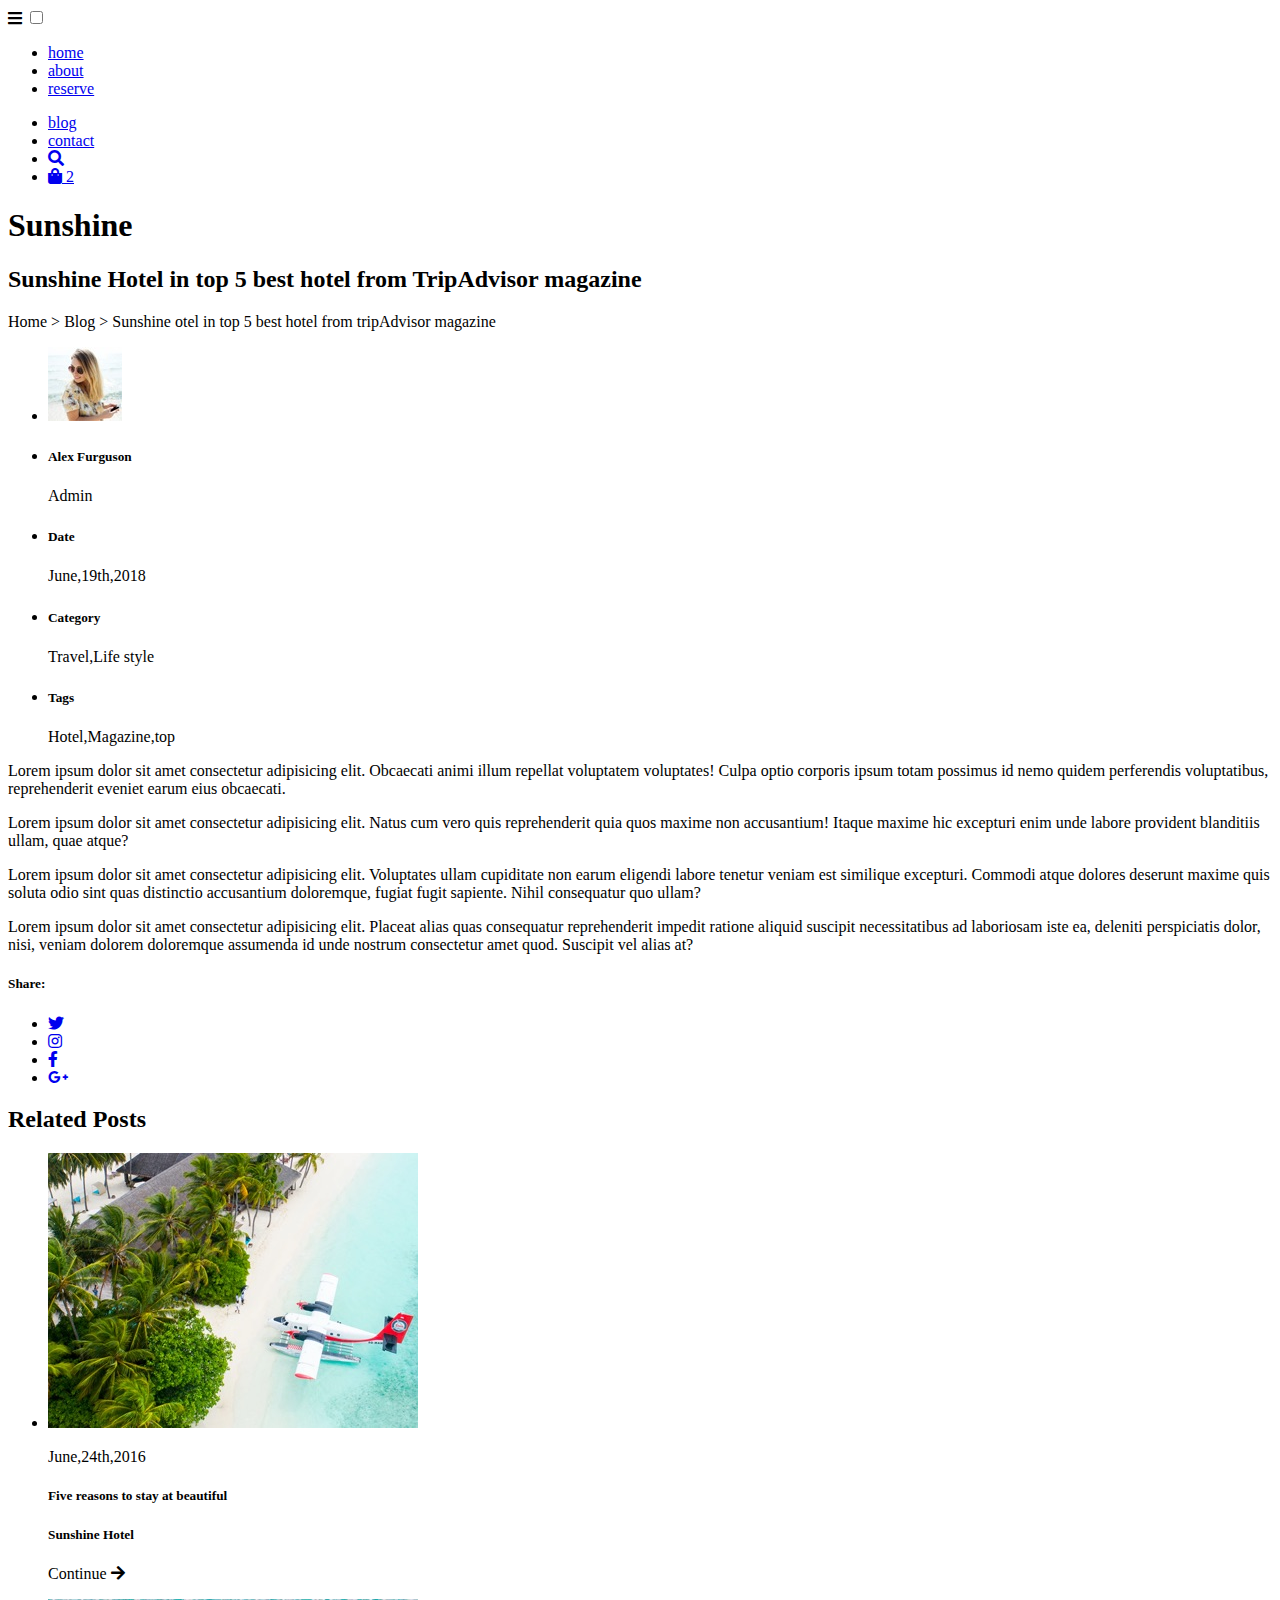
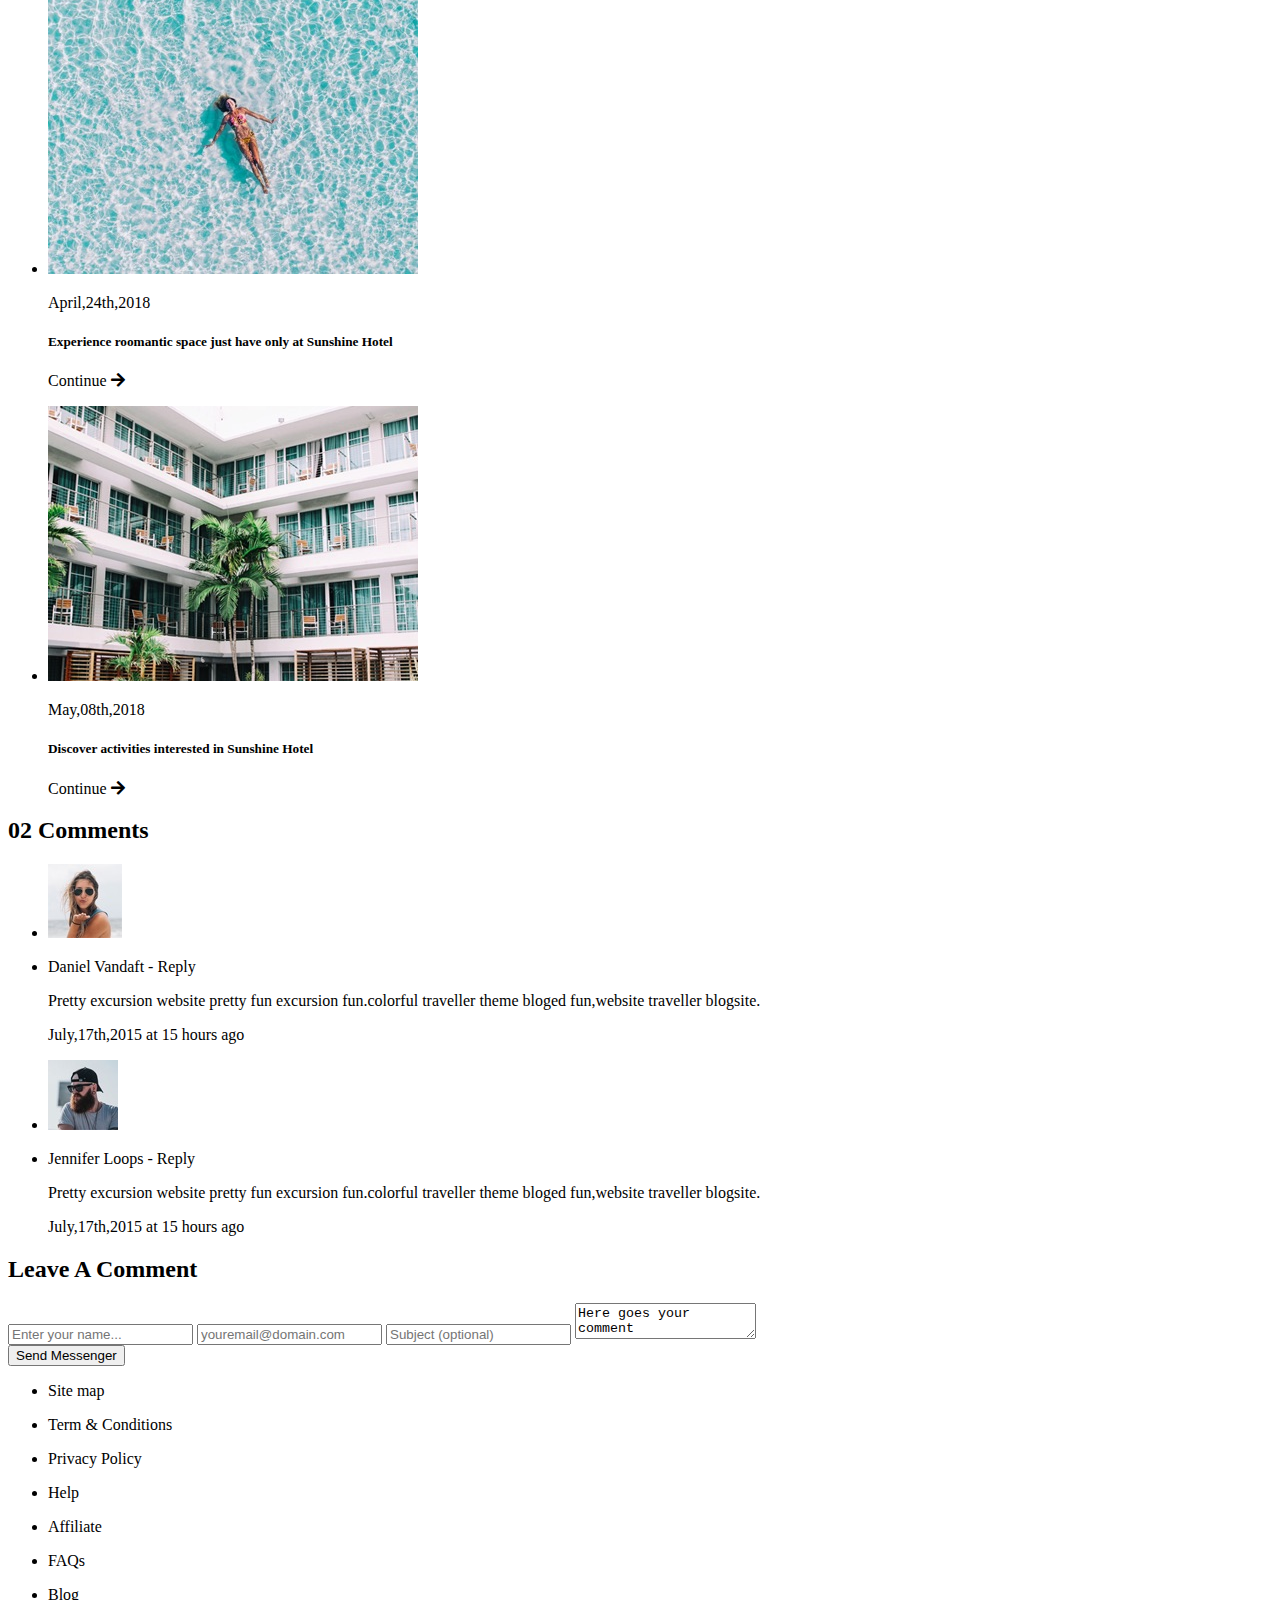
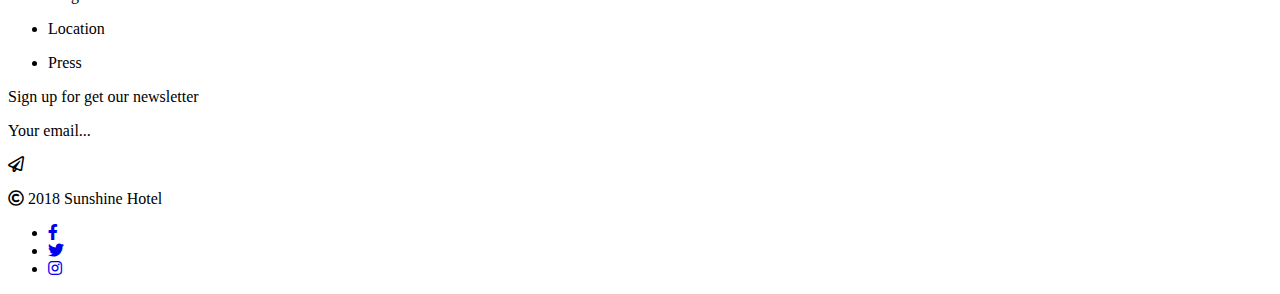
==== blog.html @ e08e2959 "finall" ====
<!DOCTYPE html>
<html lang="en">
<head>
    <meta charset="UTF-8">
    <meta name="viewport" content="width=device-width, initial-scale=1.0">
    <link rel="stylesheet" href="styles/sass/style.scss">
    <link rel="stylesheet" href="fonts/css/all.css"/> 
    <link href="https://fonts.googleapis.com/css?family=Playfair+Display:400,400i,700|Poppins:400,600&display=swap" rel="stylesheet"> 
    <title>sunshineBlog</title>
</head>
<body>
    <main>
        <nav >
            <label for="toggle"><i class="fa fa-bars"></i></label>
            <input type="checkbox" id="toggle" name="toggle">
            <div class="wrapper navContainer">
            <ul  class="navContainer1">
                <li class="homeNav"><a href="index.html">home</a></li>
                <li><a href="#about">about</a></li>
                <li><a href="#">reserve</a></li>
            </ul>
            <ul  class="navContainer2">
                <li><a href="#blog">blog</a></li>
                <li><a href="contact.html">contact</a></li>
                <li><a href="#"><i class="fas fa-search"></i></a></li>
                <li><a href="#">
                    <i class="fas fa-shopping-bag"></i>
                    <span>2</span>
                </a></li>
            </ul>
            </div>
        </nav>
        <h1>Sunshine</h1>
        <header class="blogPageHeader header" id="blog">
        </header>
        <section class="blogBody">
            <div class="comment">
                <h2>
                    Sunshine Hotel in top 5 best hotel from TripAdvisor magazine
                </h2>
                 <p>Home > Blog > <span> Sunshine otel in top 5 best hotel from tripAdvisor magazine</span></p> 
                   <div class="alexComment"> 
                       <ul class="alex">
                            <li class="alexImg"> <img src="assets/blog-2.jpeg" alt="photo of the admin Alex"></li>
                            <li >
                                <h5>Alex Furguson</h5>
                                <p>Admin</p>
                            </li>
                        </ul>
                        <ul class="alexContainer">
                            <li>
                                <h5>Date</h5>
                                <p>June,19th,2018</p>
                            </li>
                            <li>
                                <h5>Category</h5>
                                <p>Travel,Life style</p>
                            </li>
                            <li>
                                <h5>Tags</h5>
                                <p>Hotel,Magazine,top</p>
                            </li>
                        </ul>
                    </div>
                    <div class="commentText">
                        <p class="commentTextBlack">Lorem ipsum dolor sit amet consectetur adipisicing elit. Obcaecati animi illum repellat voluptatem voluptates! Culpa optio corporis ipsum totam possimus id nemo quidem perferendis voluptatibus, reprehenderit eveniet earum eius obcaecati.</p>
                        <p>Lorem ipsum dolor sit amet consectetur adipisicing elit. Natus cum vero quis reprehenderit quia quos maxime non accusantium! Itaque maxime hic excepturi enim unde labore provident blanditiis ullam, quae atque?</p>
                        <p>Lorem ipsum dolor sit amet consectetur adipisicing elit. Voluptates ullam cupiditate non earum eligendi labore tenetur veniam est similique excepturi. Commodi atque dolores deserunt maxime quis soluta odio sint quas distinctio accusantium doloremque, fugiat fugit sapiente. Nihil consequatur quo ullam?</p>
                        <p>Lorem ipsum dolor sit amet consectetur adipisicing elit. Placeat alias quas consequatur reprehenderit impedit ratione aliquid suscipit necessitatibus ad laboriosam iste ea, deleniti perspiciatis dolor, nisi, veniam dolorem doloremque assumenda id unde nostrum consectetur amet quod. Suscipit vel alias at?</p>
                    </div>
                    <div class="share">
                        <h5 > Share: </h5>
                        <p> 
                            <ul class="shareItem">
                                <li class="tweet"><a href="http://twitter.com"><i class="fab fa-twitter"></i></a></li>
                                <li><a href="http://instagram.com"><i class="fab fa-instagram"></i></a></li>
                                <li><a href="http://facebook.com"><i class="fab fa-facebook-f"></i></a></li>
                                <li><a href="http://google.com"><i class="fab fa-google-plus-g"></i></a></li>
                            </ul>
                        </p>
                    </div>
                    <div class="relatedPosts">
                        <h2>Related Posts</h2>
                        <ul class="relatedImg">
                            <li class="borderBottom">
                                <img src="assets/blog-3.jpeg" alt="airplane on the beach"> 
                                <p>June,24th,2016</p>
                                <h5><span>Five reasons to stay at beautiful </span> </h5>
                                <h5> <span> Sunshine Hotel</span> </h5> 
                                <p>Continue <i class="fas fa-arrow-right"></i></p>
                            </li>
                            <li>
                                <img src="assets/blog-4.jpeg" alt="girl swimming in the sea">
                                <p>April,24th,2018</p>
                                <h5>Experience roomantic space just have only at Sunshine Hotel</h5> 
                                <p>Continue <i class="fas fa-arrow-right"></i></p>
                            </li>
                            <li>
                                <img src="assets/blog-5.jpeg" alt="rooms of the hotel close to the beach"> 
                                <p>May,08th,2018</p>
                                <h5>Discover activities interested in Sunshine Hotel</h5>
                                <p>Continue <i class="fas fa-arrow-right"></i></p>
                            </li>
                        </ul>
                    </div>
                    <div class="comments02">
                        <h2>02 Comments</h2>
                        <ul class="daniel">
                            <li class="danielImg">
                                <img src="assets/blog-6.jpeg" alt="photo of user Daniel"> 
                            </li>
                            <li class="danielText">
                                <p>Daniel Vandaft - <span>Reply</span></p>
                                <p>Pretty excursion website pretty fun excursion fun.colorful traveller theme bloged fun,website  traveller blogsite. </p>
                                <p>July,17th,2015 at 15 hours ago</p>
                            </li>
                            <li class="danielImg">
                                <img src="assets/blog-7.jpeg" alt="photo of user Jennifer">
                            </li>
                            <li class="danielText">
                                <p>Jennifer Loops - <span>Reply</span></p>
                                <p>Pretty excursion website pretty fun excursion fun.colorful traveller theme bloged fun,website  traveller blogsite. </p>
                                <p>July,17th,2015 at 15 hours ago</p>

                            </li>
                        </ul>
                    </div>
                    <div class="leaveComment">
                        <h2>Leave A Comment</h2>
                        <form action="#" method="#" class="myForm" name="Name">
                            <input type="text" id="yourName" placeholder="Enter your name...">
                            <input type="email" id="yourEmail" placeholder="youremail@domain.com">
                            <input type="text" id="yourName" placeholder="Subject (optional)">
                            <textarea name="message" id="message" >Here goes your comment</textarea>
                            <div><button>Send Messenger</button></div>
                        </form>
                    </div>

            </div>
        </section>
    </main>
    <footer>
        <div class="wrapper footer">
            <ul class="footerIcon">
                <li> <p>Site map</p> </li>
                <li class="term"> <p>Term & Conditions</p> </li>
                <li> <p>Privacy Policy</p> </li>
                <li> <p>Help</p> </li>
                <li> <p>Affiliate</p>  </li>
            </ul>    
            <ul class="footerIcon">
                <li> <p>FAQs</p> </li>
                <li> <p>Blog</p> </li>
                <li> <p>Location</p> </li>
                <li> <p>Press</p> </li>
            </ul>
        <div class="footerIcon1">
        <p>Sign up for get our newsletter</p>
        <p class="footerEmail">Your email... </p>
        <i class="far fa-paper-plane plane"></i>
       
        </div>
    </div>
        
        <div class="wrapper">
        <div class="copyright">
        <p class="copyrightItem"><i class="far fa-copyright "></i> 2018 Sunshine Hotel</p>   
        <ul class="copyrightIcon copyrightItem1">
            <li><a href="http://facebook.com"><i class="fab fa-facebook-f"></i></a></li>
            <li><a href="http://twitter.com"><i class="fab fa-twitter"></i></a></li>
            <li><a href="http://instagram.com"><i class="fab fa-instagram"></i></a></li>
        </ul> 
        </div>
     
        </div>
    </footer>
    
</body>
</html>
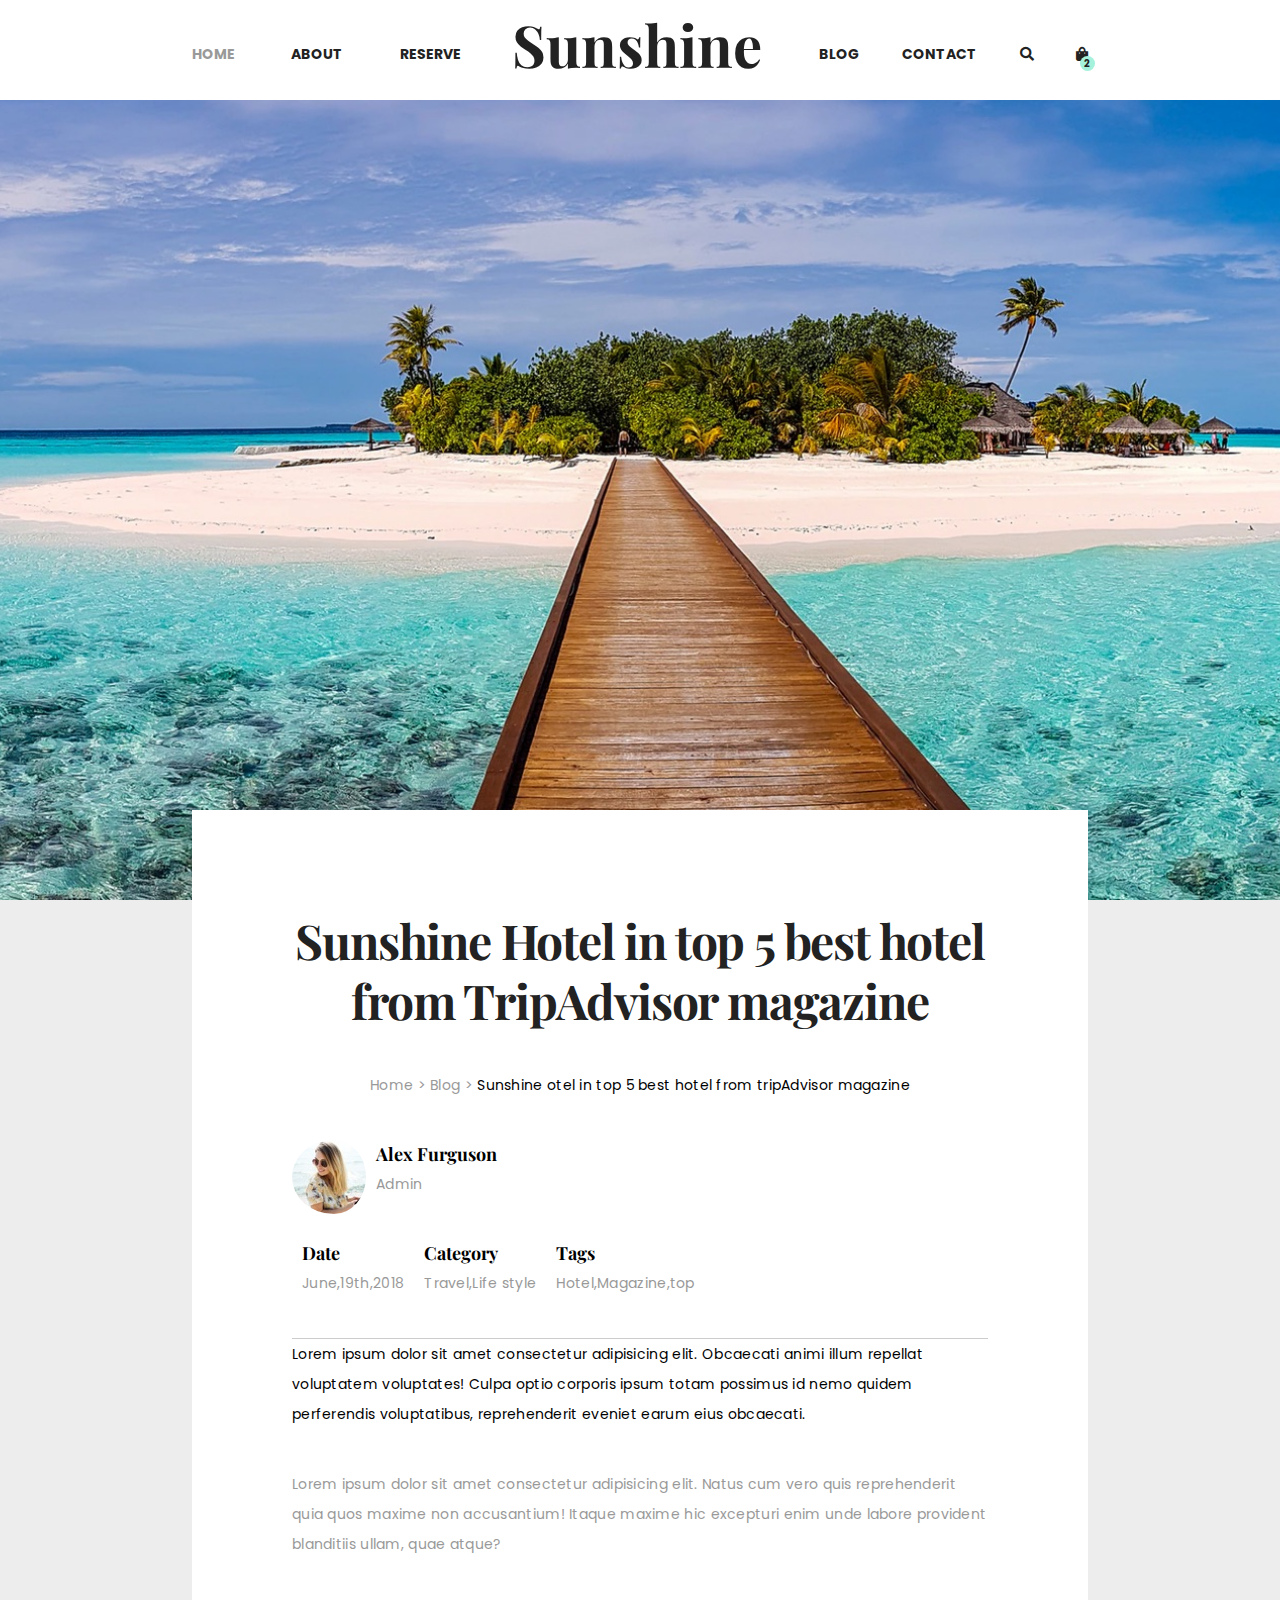
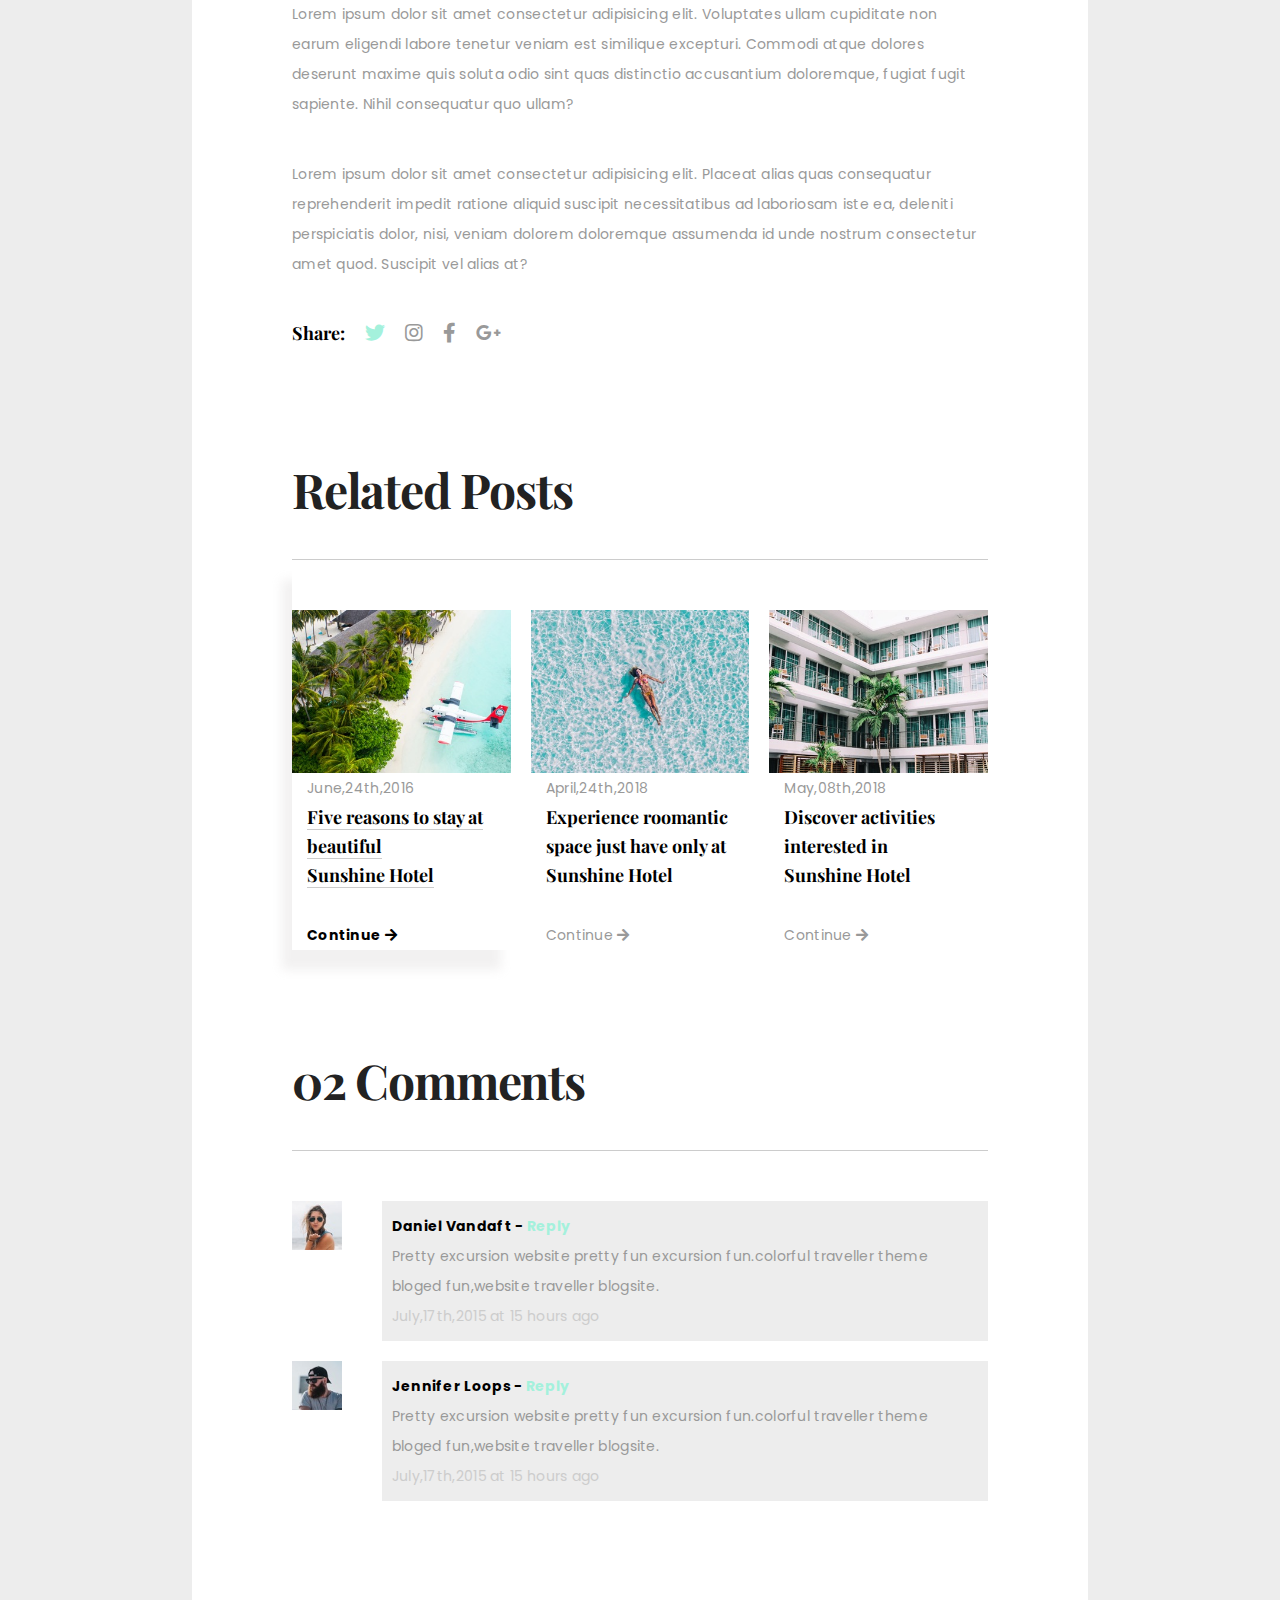
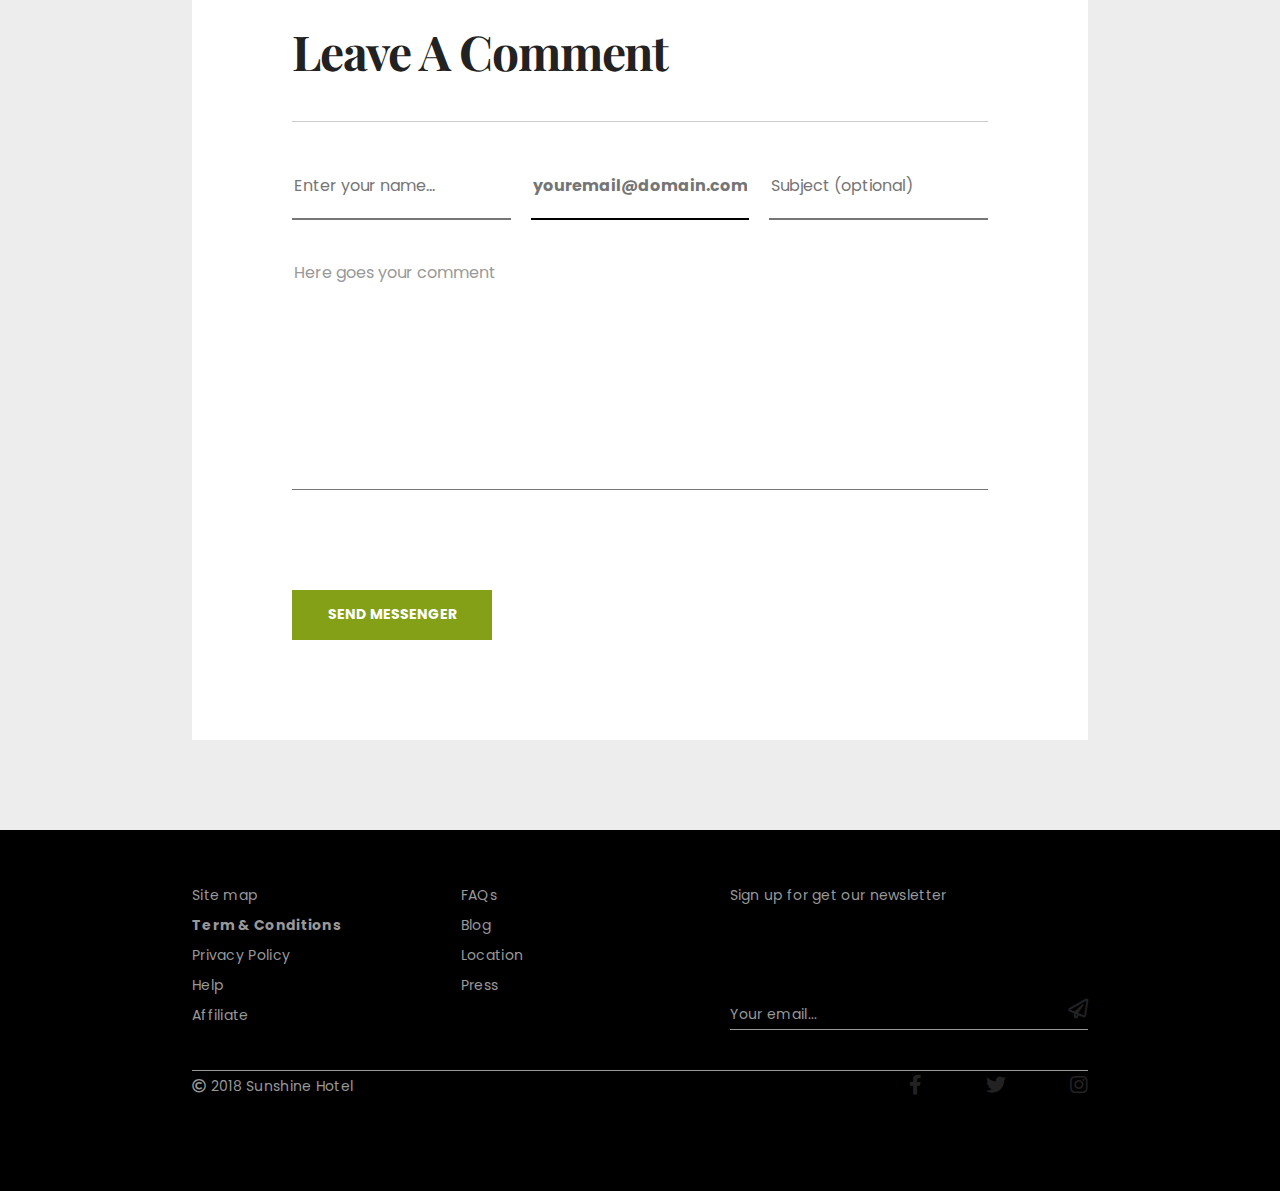
==== commit 560ee0f7: "css changes" ====
--- a/blog.html
+++ b/blog.html
@@ -3,7 +3,7 @@
 <head>
     <meta charset="UTF-8">
     <meta name="viewport" content="width=device-width, initial-scale=1.0">
-    <link rel="stylesheet" href="styles/sass/style.scss">
+    <link rel="stylesheet" href="styles/sass/style.css">
     <link rel="stylesheet" href="fonts/css/all.css"/> 
     <link href="https://fonts.googleapis.com/css?family=Playfair+Display:400,400i,700|Poppins:400,600&display=swap" rel="stylesheet"> 
     <title>sunshineBlog</title>
--- a/styles/sass/style.css
+++ b/styles/sass/style.css
@@ -0,0 +1,1261 @@
+a, abbr, acronym, address, applet, article, aside, audio, b, big, blockquote, body, canvas, caption, center, cite, code, dd, del, details, dfn, div, dl, dt, em, embed, fieldset, figcaption, figure, footer, form, h1, h2, h3, h4, h5, h6, header, hgroup, html, i, iframe, img, ins, kbd, label, legend, li, mark, menu, nav, object, ol, output, p, pre, q, ruby, s, samp, section, small, span, strike, strong, sub, summary, sup, table, tbody, td, tfoot, th, thead, time, tr, tt, u, ul, var, video {
+  margin: 0;
+  padding: 0;
+  border: 0;
+  font-size: 100%;
+  font: inherit;
+  vertical-align: baseline;
+}
+
+article, aside, details, figcaption, figure, footer, header, hgroup, menu, nav, section {
+  display: block;
+}
+
+body {
+  line-height: 1;
+}
+
+ol, ul {
+  list-style: none;
+}
+
+blockquote, q {
+  quotes: none;
+}
+
+blockquote:after, blockquote:before, q:after, q:before {
+  content: '';
+  content: none;
+}
+
+table {
+  border-collapse: collapse;
+  border-spacing: 0;
+}
+
+input[type=search]::-webkit-search-cancel-button, input[type=search]::-webkit-search-decoration, input[type=search]::-webkit-search-results-button, input[type=search]::-webkit-search-results-decoration {
+  -webkit-appearance: none;
+  -moz-appearance: none;
+}
+
+input[type=search] {
+  -webkit-appearance: none;
+  -moz-appearance: none;
+  -webkit-box-sizing: content-box;
+  box-sizing: content-box;
+}
+
+textarea {
+  overflow: auto;
+  vertical-align: top;
+  resize: vertical;
+}
+
+audio, canvas, video {
+  display: inline-block;
+  max-width: 100%;
+}
+
+audio:not([controls]) {
+  display: none;
+  height: 0;
+}
+
+[hidden] {
+  display: none;
+}
+
+html {
+  font-size: 100%;
+  -webkit-text-size-adjust: 100%;
+  -ms-text-size-adjust: 100%;
+}
+
+a:focus {
+  outline: thin dotted;
+}
+
+a:active, a:hover {
+  outline: 0;
+}
+
+img {
+  border: 0;
+  -ms-interpolation-mode: bicubic;
+}
+
+figure {
+  margin: 0;
+}
+
+form {
+  margin: 0;
+}
+
+fieldset {
+  border: 1px solid silver;
+  margin: 0 2px;
+  padding: .35em .625em .75em;
+}
+
+legend {
+  border: 0;
+  padding: 0;
+  white-space: normal;
+}
+
+button, input, select, textarea {
+  font-size: 100%;
+  margin: 0;
+  vertical-align: baseline;
+}
+
+button, input {
+  line-height: normal;
+}
+
+button, select {
+  text-transform: none;
+}
+
+button, html input[type=button], input[type=reset], input[type=submit] {
+  -webkit-appearance: button;
+  cursor: pointer;
+}
+
+button[disabled], html input[disabled] {
+  cursor: default;
+}
+
+input[type=checkbox], input[type=radio] {
+  -webkit-box-sizing: border-box;
+          box-sizing: border-box;
+  padding: 0;
+}
+
+input[type=search] {
+  -webkit-appearance: textfield;
+  -webkit-box-sizing: content-box;
+  box-sizing: content-box;
+}
+
+input[type=search]::-webkit-search-cancel-button, input[type=search]::-webkit-search-decoration {
+  -webkit-appearance: none;
+}
+
+button::-moz-focus-inner, input::-moz-focus-inner {
+  border: 0;
+  padding: 0;
+}
+
+textarea {
+  overflow: auto;
+  vertical-align: top;
+}
+
+table {
+  border-collapse: collapse;
+  border-spacing: 0;
+}
+
+button, html, input, select, textarea {
+  color: #222;
+}
+
+::-moz-selection {
+  background: #b3d4fc;
+  text-shadow: none;
+}
+
+::selection {
+  background: #b3d4fc;
+  text-shadow: none;
+}
+
+img {
+  vertical-align: middle;
+}
+
+fieldset {
+  border: 0;
+  margin: 0;
+  padding: 0;
+}
+
+textarea {
+  resize: vertical;
+}
+
+.chromeframe {
+  margin: .2em 0;
+  background: #ccc;
+  color: #000;
+  padding: .2em 0;
+}
+
+.clearfix:after {
+  visibility: hidden;
+  display: block;
+  font-size: 0;
+  content: '';
+  clear: both;
+  height: 0;
+}
+
+* {
+  -webkit-box-sizing: border-box;
+  box-sizing: border-box;
+}
+
+.visuallyHidden:not(:focus):not(:active) {
+  position: absolute;
+  width: 1px;
+  height: 1px;
+  margin: -1px;
+  border: 0;
+  padding: 0;
+  white-space: nowrap;
+  -webkit-clip-path: inset(100%);
+          clip-path: inset(100%);
+  clip: rect(0 0 0);
+  overflow: hidden;
+}
+
+.skip-link {
+  position: absolute;
+  left: -1000px;
+  top: 5px;
+  z-index: 999;
+  background: white;
+  color: black;
+}
+
+.skip-link:focus {
+  left: 0;
+}
+
+html {
+  font-size: 62.5%;
+}
+
+body {
+  font-family: 'Poppins';
+  font-size: 2rem;
+  line-height: 2.9rem;
+  -webkit-font-smoothing: antialiased;
+  -moz-osx-font-smoothing: grayscale;
+}
+
+.wrapper {
+  width: 70%;
+  max-width: 1200px;
+  margin: 0 auto;
+}
+
+body,
+ul,
+li,
+h1,
+h2,
+h3,
+p {
+  margin: 0;
+  padding: 0;
+}
+
+ul {
+  list-style: none;
+}
+
+a {
+  color: inherit;
+  text-decoration: none;
+}
+
+img {
+  width: 100%;
+  height: auto;
+  display: block;
+}
+
+nav {
+  padding: 40px 0;
+  height: calc(20vh - 80px);
+  position: fixed;
+  top: 0;
+  width: 100%;
+  z-index: 10;
+  background-color: white;
+}
+
+.navContainer {
+  display: -webkit-box;
+  display: -ms-flexbox;
+  display: flex;
+  -webkit-box-pack: justify;
+      -ms-flex-pack: justify;
+          justify-content: space-between;
+}
+
+.homeNav {
+  color: #999999;
+}
+
+nav .fa {
+  position: absolute;
+  top: 40px;
+  right: 40px;
+  font-size: 30px;
+  display: none;
+}
+
+input[type="checkbox"] {
+  display: none;
+}
+
+.navContainer1,
+.navContainer2 {
+  display: -webkit-box;
+  display: -ms-flexbox;
+  display: flex;
+  -webkit-box-pack: justify;
+      -ms-flex-pack: justify;
+          justify-content: space-between;
+  width: 30%;
+  text-transform: uppercase;
+  font-size: 14px;
+  font-family: 'Poppins';
+  font-weight: bold;
+}
+
+.navContainer1 a:hover,
+.navContainer2 a:hover {
+  color: #A4F1DC;
+}
+
+h1 {
+  font-family: 'Playfair Display';
+  font-size: 58px;
+  font-weight: bold;
+  position: absolute;
+  left: 40%;
+  top: 30px;
+  z-index: 20;
+}
+
+.header,
+.contactPageBackground {
+  height: 100vh;
+  background-size: cover;
+  background-repeat: no-repeat;
+  width: 100%;
+  background-position: center;
+}
+
+.homePageHeader {
+  background-image: url(../../assets/home-1.jpeg);
+}
+
+.blogPageHeader {
+  background-image: url(../../assets/blog-1.jpeg);
+}
+
+.contactPageHeader {
+  background-image: url(../../assets/contact-1.jpeg);
+  margin-bottom: 100px;
+}
+
+.navContainer2 {
+  position: relative;
+}
+
+.navContainer2 span {
+  display: -webkit-box;
+  display: -ms-flexbox;
+  display: flex;
+  -webkit-box-pack: center;
+      -ms-flex-pack: center;
+          justify-content: center;
+  -webkit-box-align: center;
+      -ms-flex-align: center;
+          align-items: center;
+  position: absolute;
+  bottom: -2px;
+  right: -7px;
+  width: 15px;
+  height: 15px;
+  background-color: #A4F1DC;
+  border-radius: 50%;
+  font-size: 10px;
+}
+
+h3 {
+  text-align: center;
+  color: #999999;
+  font-size: 16px;
+  letter-spacing: 8px;
+  text-transform: uppercase;
+  font-weight: 600;
+  padding-bottom: 60px;
+}
+
+.about {
+  background-color: #EDEDED;
+  padding: 100px 0;
+  /* height:100vh; */
+}
+
+.aboutContainer {
+  display: -webkit-box;
+  display: -ms-flexbox;
+  display: flex;
+  -ms-flex-wrap: wrap;
+      flex-wrap: wrap;
+  width: 100%;
+}
+
+.aboutItem {
+  width: 50%;
+}
+
+.aboutText {
+  width: 50%;
+}
+
+.aboutImg {
+  width: 60%;
+  margin-left: 30%;
+  border: 10px solid white;
+  position: relative;
+}
+
+.textPng {
+  position: absolute;
+  bottom: -30%;
+  left: -45%;
+  width: 70%;
+}
+
+h2 {
+  font-family: 'Playfair Display';
+  font-weight: bold;
+  line-height: 60px;
+  font-size: 4.8rem;
+  letter-spacing: -1.2px;
+}
+
+p {
+  color: #999999;
+  font-size: 14px;
+  line-height: 30px;
+  letter-spacing: 0.3px;
+}
+
+.aboutText p span,
+.blogContainer p span {
+  color: black;
+  font-weight: bold;
+}
+
+.reserve {
+  display: -webkit-box;
+  display: -ms-flexbox;
+  display: flex;
+  /* height:100vh; */
+}
+
+.reserveContainer {
+  width: 70%;
+  padding: 50px 0 50px 100px;
+}
+
+.reserveContainer ul {
+  display: -webkit-box;
+  display: -ms-flexbox;
+  display: flex;
+  -ms-flex-wrap: wrap;
+      flex-wrap: wrap;
+}
+
+.reserveContainer ul li {
+  width: 50%;
+  display: -webkit-box;
+  display: -ms-flexbox;
+  display: flex;
+  padding-bottom: 10px;
+}
+
+.reserveText h4 {
+  margin-top: 0;
+}
+
+.reserveImg {
+  width: 30%;
+  background-image: url(../../assets/home-3.jpeg);
+  background-size: cover;
+  height: 100vh;
+}
+
+/* .reserveImg img{
+    position: absolute;
+    right:0;
+    width:30%;
+    height:100vh;
+
+} */
+.reserveContainer i {
+  padding-right: 10px;
+  font-size: 20px;
+}
+
+h4 {
+  font-size: 16px;
+  text-transform: uppercase;
+  font-weight: 600;
+}
+
+.blog {
+  background-image: url(../../assets/pattern.png);
+  padding-top: 100px;
+  text-align: center;
+}
+
+.blogContainer {
+  background-color: white;
+  padding: 0 80px;
+}
+
+.blogContainer h3 {
+  padding: 50px 0 30px 0;
+}
+
+blockquote {
+  font-family: 'Playfair Display';
+  font-size: 24px;
+  line-height: 36px;
+  font-style: italic;
+  padding-top: 40px;
+  position: relative;
+}
+
+.star {
+  color: #F6AB09;
+  padding: 20px 0;
+}
+
+.blogText {
+  color: #999999;
+  font-size: 14px;
+  line-height: 30px;
+  letter-spacing: 0.3px;
+}
+
+.galleryContainer {
+  display: -webkit-box;
+  display: -ms-flexbox;
+  display: flex;
+  -ms-flex-wrap: wrap;
+      flex-wrap: wrap;
+  -webkit-box-pack: justify;
+      -ms-flex-pack: justify;
+          justify-content: space-between;
+  padding-top: 40px;
+}
+
+.galleryContainer li {
+  width: calc((100% - 40px)/3);
+  padding-bottom: 20px;
+}
+
+.gallery {
+  padding: 100px 0;
+}
+
+.gallery h3 {
+  padding-bottom: 0;
+}
+
+.contact {
+  display: -webkit-box;
+  display: -ms-flexbox;
+  display: flex;
+  /* height:100vh; */
+}
+
+.contactContainer {
+  width: 60%;
+  background-image: url(../../assets/home-10.jpeg);
+  background-size: cover;
+  /* height: 100vh; */
+}
+
+.contactItem {
+  width: 40%;
+}
+
+.contact h3 {
+  text-align: left;
+  padding: 100px 0 20px 0;
+}
+
+.contact h4 span {
+  color: #999999;
+  font-size: 16px;
+  line-height: 30px;
+  letter-spacing: 0.3px;
+  text-transform: none;
+}
+
+.contact h4 {
+  padding-top: 100px;
+  font-family: 'Playfair Display';
+  text-transform: none;
+}
+
+.email span {
+  color: black;
+  font-weight: bold;
+  font-family: 'Playfair Display';
+}
+
+.email {
+  padding-bottom: 50px;
+}
+
+.phone {
+  font-size: 30px;
+  font-family: 'Playfair Display';
+  color: black;
+  font-weight: bold;
+  padding-bottom: 20px;
+}
+
+footer {
+  background-color: black;
+  /* height:50vh; */
+  padding: 50px 0;
+}
+
+.footer {
+  display: -webkit-box;
+  display: -ms-flexbox;
+  display: flex;
+  -ms-flex-wrap: wrap;
+      flex-wrap: wrap;
+}
+
+.footerIcon {
+  width: 30%;
+}
+
+.footerIcon1 {
+  width: 40%;
+  height: 150px;
+  border-bottom: 1px solid #999999;
+  position: relative;
+}
+
+.term {
+  font-weight: bold;
+  color: #CCCCCC;
+}
+
+.footerEmail {
+  position: absolute;
+  bottom: 0;
+  left: 0;
+}
+
+.plane {
+  position: absolute;
+  bottom: 10px;
+  right: 0;
+}
+
+.copyright {
+  width: 100%;
+  margin: 40px 0;
+  border-top: 1px solid #999999;
+  display: -webkit-box;
+  display: -ms-flexbox;
+  display: flex;
+}
+
+.copyrightIcon {
+  display: -webkit-box;
+  display: -ms-flexbox;
+  display: flex;
+  -webkit-box-pack: justify;
+      -ms-flex-pack: justify;
+          justify-content: space-between;
+}
+
+.copyrightItem {
+  width: 80%;
+}
+
+.copyrightItem1 {
+  width: 20%;
+}
+
+.copyrightItem1 a:hover {
+  color: white;
+}
+
+.blogBody {
+  background-color: #EDEDED;
+}
+
+.comment {
+  width: 70%;
+  background-color: white;
+  margin: auto;
+  padding: 100px;
+  -webkit-transform: translate(0, -10vh);
+          transform: translate(0, -10vh);
+}
+
+.comment h2,
+.comment p {
+  text-align: center;
+  padding-bottom: 40px;
+}
+
+.comment p span {
+  color: black;
+}
+
+.alexComment {
+  display: -webkit-box;
+  display: -ms-flexbox;
+  display: flex;
+  border-bottom: 1px solid #CCCCCC;
+  -ms-flex-wrap: wrap;
+      flex-wrap: wrap;
+}
+
+.alex {
+  width: 50%;
+  display: -webkit-box;
+  display: -ms-flexbox;
+  display: flex;
+}
+
+.alexContainer {
+  display: -webkit-box;
+  display: -ms-flexbox;
+  display: flex;
+  -ms-flex-wrap: wrap;
+      flex-wrap: wrap;
+}
+
+.alexContainer li {
+  padding: 0 10px;
+}
+
+.alex img {
+  border-radius: 50%;
+  padding-right: 10px;
+}
+
+.alex p {
+  text-align: left;
+}
+
+.comment h5 {
+  color: black;
+  font-size: 18px;
+  font-family: 'Playfair Display';
+  font-weight: bold;
+  margin: 0;
+  padding-right: 20px;
+}
+
+.commentText p {
+  text-align: left;
+}
+
+.commentText .commentTextBlack {
+  color: black;
+}
+
+.share,
+.shareItem {
+  display: -webkit-box;
+  display: -ms-flexbox;
+  display: flex;
+}
+
+.shareItem i {
+  padding-right: 20px;
+}
+
+.shareItem i:hover {
+  color: black;
+}
+
+.tweet {
+  color: #A4F1DC;
+}
+
+.shareItem {
+  color: #999999;
+}
+
+.relatedPosts h2 {
+  text-align: left;
+  border-bottom: 1px solid #CCCCCC;
+  padding-top: 100px;
+}
+
+.relatedImg {
+  display: -webkit-box;
+  display: -ms-flexbox;
+  display: flex;
+  -ms-flex-wrap: wrap;
+      flex-wrap: wrap;
+  -webkit-box-pack: justify;
+      -ms-flex-pack: justify;
+          justify-content: space-between;
+}
+
+.relatedPosts li {
+  width: calc((100% - 40px)/3);
+  padding-top: 50px;
+}
+
+.relatedImg p {
+  padding-bottom: 0;
+  text-align: left;
+}
+
+.borderBottom span {
+  border-bottom: 1px solid #CCCCCC;
+}
+
+.borderBottom h5 + p {
+  color: black;
+  font-weight: bold;
+}
+
+.relatedImg li h5 + p {
+  padding-top: 30px;
+  padding-left: 15px;
+}
+
+.borderBottom {
+  -webkit-box-shadow: -10px 20px 10px rgba(189, 185, 185, 0.2);
+          box-shadow: -10px 20px 10px rgba(189, 185, 185, 0.2);
+}
+
+.relatedImg img + p,
+.relatedImg h5 {
+  padding-left: 15px;
+}
+
+.relatedPosts {
+  padding-bottom: 100px;
+}
+
+.comments02 h2,
+.leaveComment h2 {
+  text-align: left;
+  border-bottom: 1px solid #CCCCCC;
+}
+
+.comments02 {
+  padding-bottom: 100px;
+}
+
+.daniel {
+  display: -webkit-box;
+  display: -ms-flexbox;
+  display: flex;
+  -ms-flex-wrap: wrap;
+      flex-wrap: wrap;
+  -webkit-box-pack: justify;
+      -ms-flex-pack: justify;
+          justify-content: space-between;
+  padding-top: 50px;
+}
+
+.daniel p {
+  padding: 0;
+  text-align: left;
+}
+
+.danielImg {
+  width: calc(10% - 20px);
+}
+
+.danielText {
+  width: calc(90% - 20px);
+  background-color: #EDEDED;
+  margin-bottom: 20px;
+  padding: 10px;
+}
+
+.danielText p span {
+  color: #A4F1DC;
+  font-weight: bold;
+}
+
+.danielText p:first-child {
+  color: black;
+  font-weight: bold;
+}
+
+.danielText p:last-child {
+  color: #CCCCCC;
+}
+
+form {
+  display: -webkit-box;
+  display: -ms-flexbox;
+  display: flex;
+  -ms-flex-wrap: wrap;
+      flex-wrap: wrap;
+  -webkit-box-pack: justify;
+      -ms-flex-pack: justify;
+          justify-content: space-between;
+  padding-top: 50px;
+}
+
+form input {
+  width: calc((100% - 40px)/3);
+  border-top-style: hidden;
+  border-right-style: hidden;
+  border-left-style: hidden;
+  padding-bottom: 20px;
+}
+
+form textarea {
+  width: 100%;
+  border-top-style: hidden;
+  border-right-style: hidden;
+  border-left-style: hidden;
+  resize: none;
+  height: 30vh;
+  padding-top: 40px;
+  color: #999999;
+  font-size: 16px;
+  font-family: 'Poppins';
+}
+
+.leaveComment input[type=text],
+.getInTouch input[type=text] {
+  color: #999999;
+  font-size: 16px;
+  font-family: 'Poppins';
+}
+
+.leaveComment input[type=email],
+.getInTouch input[type=email] {
+  font-size: 16px;
+  font-family: 'Poppins';
+  color: black;
+  border-bottom: 2px solid black;
+  font-weight: bold;
+}
+
+.leaveComment button {
+  width: 200px;
+  height: 50px;
+  background-color: #84A016;
+  border: none;
+  margin-top: 100px;
+  color: white;
+  font-size: 14px;
+  font-family: 'Poppins';
+  text-transform: uppercase;
+  font-weight: bold;
+}
+
+.getInTouch button {
+  width: 150px;
+  height: 50px;
+  border: none;
+  border-bottom: 1px solid black;
+  margin-top: 100px;
+  color: black;
+  font-size: 14px;
+  font-family: 'Poppins';
+  text-transform: uppercase;
+  font-weight: bold;
+  background-color: white;
+}
+
+.getInTouch button:hover {
+  background-color: black;
+  color: white;
+}
+
+.leaveComment button:hover {
+  background-color: black;
+}
+
+.contactPage h2 {
+  padding-bottom: 50px;
+}
+
+.contactPage h2 + p {
+  width: 50%;
+  padding-bottom: 50px;
+}
+
+.contactDetails {
+  display: -webkit-box;
+  display: -ms-flexbox;
+  display: flex;
+  -ms-flex-wrap: wrap;
+      flex-wrap: wrap;
+  -ms-flex-pack: distribute;
+      justify-content: space-around;
+}
+
+.contactDetails li {
+  width: calc((100% - 120px)/3);
+  border-right: 1px solid #999999;
+}
+
+.contactDetails li:last-child {
+  border: none;
+}
+
+.contactDetails i + p {
+  font-family: 'Playfair Display';
+  color: black;
+  font-weight: bold;
+}
+
+.getInTouch {
+  padding: 50px 0;
+}
+
+.getInTouch p {
+  padding-top: 20px;
+}
+
+.contactPageBackground {
+  background-image: url(../../assets/contact-2.jpeg);
+}
+
+@media only screen and (max-width: 1200px) {
+  nav .fa {
+    display: -webkit-box;
+    display: -ms-flexbox;
+    display: flex;
+  }
+  .navContainer {
+    height: 100%;
+    position: fixed;
+    top: 0;
+    width: calc(30% - 40px);
+    left: -30%;
+    z-index: 10;
+    background-color: #EDEDED;
+    -webkit-box-pack: start;
+        -ms-flex-pack: start;
+            justify-content: flex-start;
+    padding: 20px;
+  }
+  .navContainer,
+  .navContainer1,
+  .navContainer2 {
+    -ms-flex-wrap: wrap;
+        flex-wrap: wrap;
+    -webkit-box-orient: vertical;
+    -webkit-box-direction: normal;
+        -ms-flex-direction: column;
+            flex-direction: column;
+  }
+  input[type=checkbox]:checked + .navContainer {
+    left: 0;
+  }
+  .navContainer1 li,
+  .navContainer2 li {
+    padding-right: 20px;
+  }
+  .navContainer2 span {
+    left: 0;
+    right: 0;
+  }
+  .aboutImg {
+    width: 70%;
+    margin-left: 20%;
+  }
+  .aboutText h2 {
+    font-size: 3rem;
+    line-height: 40px;
+  }
+  .aboutText p {
+    line-height: 25px;
+    letter-spacing: 0.3px;
+  }
+  .reserveContainer i {
+    font-size: 20px;
+    padding-right: 10px;
+  }
+  .reserveContainer {
+    padding: 50px 0 50px 0;
+  }
+  .reserveContainer p {
+    line-height: 25px;
+  }
+  .phone {
+    font-size: 25px;
+  }
+  .contactDetails {
+    -webkit-box-pack: justify;
+        -ms-flex-pack: justify;
+            justify-content: space-between;
+  }
+  .contactDetails li {
+    width: calc((100% - 60px)/2);
+    padding-bottom: 20px;
+    border: none;
+  }
+}
+
+@media only screen and (max-width: 980px) {
+  .reserveContainer ul li {
+    width: 100%;
+    padding-bottom: 10px;
+  }
+  .reserveContainer p {
+    line-height: 20px;
+  }
+  blockquote {
+    font-size: 22px;
+    line-height: 30px;
+    padding-top: 30px;
+  }
+}
+
+@media only screen and (max-width: 900px) {
+  .reserve {
+    background-image: url(../../assets/home-3.jpeg);
+    background-size: cover;
+  }
+  .reserveImg {
+    display: none;
+  }
+  .reserveContainer {
+    width: 100%;
+  }
+  .reserveContainer p,
+  .reserve h4 {
+    color: white;
+  }
+  .contact h2 {
+    font-size: 3rem;
+  }
+  .contact h4 {
+    padding-top: 50px;
+  }
+  .email {
+    padding-bottom: 30px;
+  }
+  .phone {
+    font-size: 15px;
+  }
+  .galleryContainer li {
+    width: calc((100% - 20px)/2);
+    padding-bottom: 20px;
+  }
+  .alex {
+    width: 100%;
+  }
+  .alexImg {
+    padding-right: 20px;
+  }
+  .comment h2,
+  .relatedPosts h2,
+  .comments02 h2,
+  .leaveComment h2 {
+    font-size: 3.8rem;
+  }
+  .danielImg {
+    width: calc(20% - 20px);
+  }
+  .danielText {
+    width: calc(80% - 20px);
+  }
+  form input {
+    width: calc((100% - 20px)/2);
+    margin-bottom: 30px;
+  }
+  .relatedPosts li {
+    width: calc((100% - 20px)/2);
+  }
+}
+
+@media only screen and (max-width: 780px) {
+  .blogContainer h2 {
+    line-height: 40px;
+    font-size: 3rem;
+  }
+  .star {
+    padding: 10px 0;
+  }
+  .blogContainer {
+    padding: 0 50px;
+  }
+}
+
+@media only screen and (max-width: 600px) {
+  .galleryContainer li {
+    width: 100%;
+  }
+  .aboutItem {
+    width: 100%;
+  }
+  .aboutText {
+    width: 100%;
+    padding-top: 100px;
+  }
+  .contact {
+    background-image: url(../../assets/home-10.jpeg);
+    background-size: cover;
+  }
+  .contactContainer {
+    display: none;
+  }
+  .contactItem {
+    width: 100%;
+  }
+  .contactItem p,
+  .contact h3,
+  .contact h4 span,
+  .phone {
+    color: white;
+  }
+  .contact h4 {
+    padding: 0;
+    color: white;
+  }
+  .footerIcon {
+    width: 50%;
+    padding-bottom: 20px;
+    text-align: center;
+  }
+  .footerIcon1 {
+    width: 100%;
+  }
+  .footerEmail {
+    padding-top: 0;
+  }
+  form input {
+    width: 100%;
+  }
+  .relatedPosts li {
+    width: 100%;
+  }
+  .contactDetails li {
+    width: 100%;
+  }
+  h1 {
+    display: none;
+  }
+}
+/*# sourceMappingURL=style.css.map */